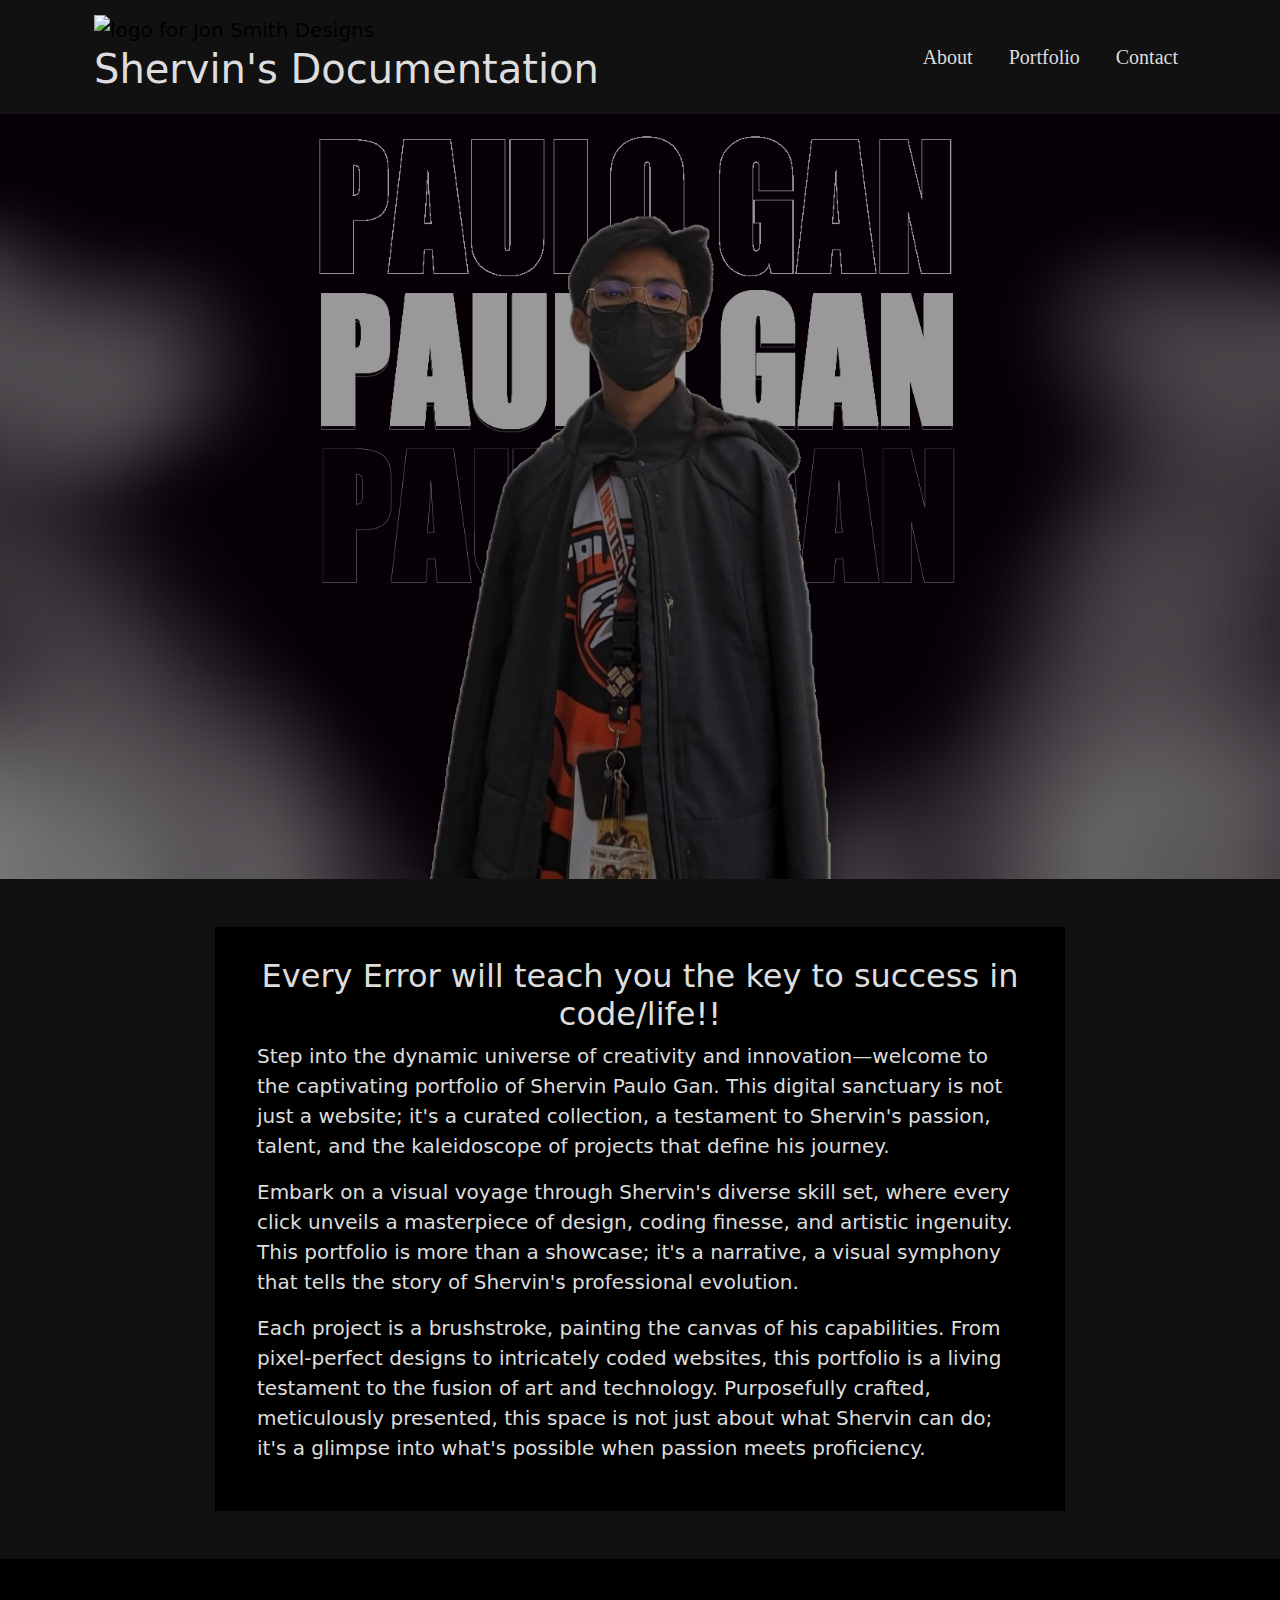
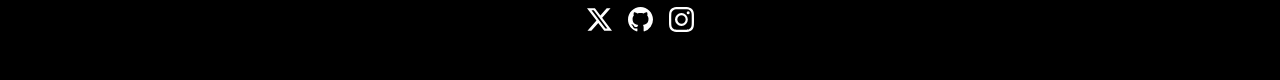
==== index.html @ 14302934 "commit" ====
<!DOCTYPE html>
<html lang="en">
<head>
    <!-- Required meta tags -->
    <meta charset="utf-8">
    <meta name="viewport" content="width=device-width, initial-scale=1">
   
    <!-- Bootstrap CSS -->
<link href="https://cdn.jsdelivr.net/npm/bootstrap@5.3.2/dist/css/bootstrap.min.css" rel="stylesheet" integrity="sha384-T3c6CoIi6uLrA9TneNEoa7RxnatzjcDSCmG1MXxSR1GAsXEV/Dwwykc2MPK8M2HN" crossorigin="anonymous">
    <link href="https://cdn.jsdelivr.net/npm/bootstrap@5.0.1/dist/css/bootstrap.min.css" rel="stylesheet" integrity="sha384-...">
    <link href="./css/custom-starter.css" rel="stylesheet" >
    <link rel="icon" href="./Images/Favicon.png" type="image/x-icon">
   
    <title> Portfolio | Shervin Gan Designs</title>
</head>
<body>
    
    <div class="container">
        <nav class="navbar navbar-expand-lg navbar-light ">
            <div class="container">
                <a class="navbar-brand" href="index.html">
                    <img src="./Images/Logo (2).png" width="300" height="100" alt="logo for Jon Smith Designs">
                    <h1>Shervin's Documentation</h1>
                    <span class="d-none">Shervin Gan Designs</span>
                </a>
                <button class="navbar-toggler bg-body-tertiary"type="button" data-bs-toggle="collapse" data-bs-target="#navbarNav" aria-controls="navbarNav" aria-expanded="false" aria-label="Toggle Navigation">
                    <span class="navbar-toggler-icon"></span>
                </button>
                <div class="collapse navbar-collapse" id="navbarNav">
                    <ul class="navbar-nav ms-auto text-center">
                        <li class="nav-item">
                            <a href="about-starter.html" class="nav-link">About</a>
                        </li>
                        <li class="nav-item">
                            <a href="portfolio-starter.html" class="nav-link">Portfolio</a>
                        </li>
                        <li class="nav-item">
                            <a href="contact-starter.html" class="nav-link">Contact</a>
                        </li>
                    </ul>
                </div>
            </div>
        </nav>
    </div>

    <main>
        <div class="container1" style="background-image: url('Images/cover.jpg');">
            <div class="color-overlay d-flex
             justify-content-center align-items-center">
            </div>
        </div>
        <div class="singleCol mx-auto my-5">
        <div class="container">
        <h2 class="text-center">Every Error will teach you the key to success in code/life!!</h2> 
        <p class="lead">
            Step into the dynamic universe of creativity and innovation—welcome to the captivating portfolio of Shervin Paulo Gan. This digital sanctuary is not just a website; it's a curated collection, a testament to Shervin's passion, talent, and the kaleidoscope of projects that define his journey.
        </p>
        <p class="lead">
            Embark on a visual voyage through Shervin's diverse skill set, where every click unveils a masterpiece of design, coding finesse, and artistic ingenuity. This portfolio is more than a showcase; it's a narrative, a visual symphony that tells the story of Shervin's professional evolution.
        </p>
        <p class="lead">    
            Each project is a brushstroke, painting the canvas of his capabilities. From pixel-perfect designs to intricately coded websites, this portfolio is a living testament to the fusion of art and technology. Purposefully crafted, meticulously presented, this space is not just about what Shervin can do; it's a glimpse into what's possible when passion meets proficiency.
            </p>
        </div>
        </div>
    </main>
    <footer class="py-5">
        <div class="d-flex flex-row justify-content-center">
            <a href="https://twitter.com" class="me-3"><svg xmlns="http://www.w3.org/2000/svg" width="25" height="25" fill="white" class="bi bi-twitter-x" viewBox="0 0 16 16">
  <path d="M12.6.75h2.454l-5.36 6.142L16 15.25h-4.937l-3.867-5.07-4.425 5.07H.316l5.733-6.57L0 .75h5.063l3.495 4.633L12.601.75Zm-.86 13.028h1.36L4.323 2.145H2.865l8.875 11.633Z"/>
</svg></a>
<a href="https://github.com" class="me-3">
<svg xmlns="http://www.w3.org/2000/svg" width="25" height="25" fill="white" class="bi bi-github" viewBox="0 0 16 16">
  <path d="M8 0C3.58 0 0 3.58 0 8c0 3.54 2.29 6.53 5.47 7.59.4.07.55-.17.55-.38 0-.19-.01-.82-.01-1.49-2.01.37-2.53-.49-2.69-.94-.09-.23-.48-.94-.82-1.13-.28-.15-.68-.52-.01-.53.63-.01 1.08.58 1.23.82.72 1.21 1.87.87 2.33.66.07-.52.28-.87.51-1.07-1.78-.2-3.64-.89-3.64-3.95 0-.87.31-1.59.82-2.15-.08-.2-.36-1.02.08-2.12 0 0 .67-.21 2.2.82.64-.18 1.32-.27 2-.27.68 0 1.36.09 2 .27 1.53-1.04 2.2-.82 2.2-.82.44 1.1.16 1.92.08 2.12.51.56.82 1.27.82 2.15 0 3.07-1.87 3.75-3.65 3.95.29.25.54.73.54 1.48 0 1.07-.01 1.93-.01 2.2 0 .21.15.46.55.38A8.012 8.012 0 0 0 16 8c0-4.42-3.58-8-8-8"/>
</svg>
</a>
            <a href="https://instagram.com">
                <svg xmlns="http://www.w3.org/2000/svg" width="25" height="25" fill="white" class="bi bi-instagram" viewBox="0 0 16 16">
  <path d="M8 0C5.829 0 5.556.01 4.703.048 3.85.088 3.269.222 2.76.42a3.917 3.917 0 0 0-1.417.923A3.927 3.927 0 0 0 .42 2.76C.222 3.268.087 3.85.048 4.7.01 5.555 0 5.827 0 8.001c0 2.172.01 2.444.048 3.297.04.852.174 1.433.372 1.942.205.526.478.972.923 1.417.444.445.89.719 1.416.923.51.198 1.09.333 1.942.372C5.555 15.99 5.827 16 8 16s2.444-.01 3.298-.048c.851-.04 1.434-.174 1.943-.372a3.916 3.916 0 0 0 1.416-.923c.445-.445.718-.891.923-1.417.197-.509.332-1.09.372-1.942C15.99 10.445 16 10.173 16 8s-.01-2.445-.048-3.299c-.04-.851-.175-1.433-.372-1.941a3.926 3.926 0 0 0-.923-1.417A3.911 3.911 0 0 0 13.24.42c-.51-.198-1.092-.333-1.943-.372C10.443.01 10.172 0 7.998 0h.003zm-.717 1.442h.718c2.136 0 2.389.007 3.232.046.78.035 1.204.166 1.486.275.373.145.64.319.92.599.28.28.453.546.598.92.11.281.24.705.275 1.485.039.843.047 1.096.047 3.231s-.008 2.389-.047 3.232c-.035.78-.166 1.203-.275 1.485a2.47 2.47 0 0 1-.599.919c-.28.28-.546.453-.92.598-.28.11-.704.24-1.485.276-.843.038-1.096.047-3.232.047s-2.39-.009-3.233-.047c-.78-.036-1.203-.166-1.485-.276a2.478 2.478 0 0 1-.92-.598 2.48 2.48 0 0 1-.6-.92c-.109-.281-.24-.705-.275-1.485-.038-.843-.046-1.096-.046-3.233 0-2.136.008-2.388.046-3.231.036-.78.166-1.204.276-1.486.145-.373.319-.64.599-.92.28-.28.546-.453.92-.598.282-.11.705-.24 1.485-.276.738-.034 1.024-.044 2.515-.045v.002zm4.988 1.328a.96.96 0 1 0 0 1.92.96.96 0 0 0 0-1.92zm-4.27 1.122a4.109 4.109 0 1 0 0 8.217 4.109 4.109 0 0 0 0-8.217zm0 1.441a2.667 2.667 0 1 1 0 5.334 2.667 2.667 0 0 1 0-5.334z"/>
</svg>
            </a>
        </div>
    </footer>

    <!-- Optional JavaScript; choose one of the two! -->
    <!-- Option 1: Bootstrap Bundle with Popper -->
<script src="https://cdn.jsdelivr.net/npm/bootstrap@5.3.2/dist/js/bootstrap.bundle.min.js" integrity="sha384-C6RzsynM9kWDrMNeT87bh95OGNyZPhcTNXj1NW7RuBCsyN/o0jlpcV8Qyq46cDfL" crossorigin="anonymous"></script>
    <script src="https://cdn.jsdelivr.net/npm/bootstrap@5.0.1/dist/js/bootstrap.bundle.min.js" integrity="sha384-..." crossorigin="anonymous"></script>

    <!-- Option 2: Separate Popper and Bootstrap JS -->
    <!--
    <script src="https://cdn.jsdelivr.net/npm/@popperjs/core@2.9.2/dist/umd/popper.min.js" integrity="sha384-..." crossorigin="anonymous"></script>
    <script src="https://cdn.jsdelivr.net/npm/bootstrap@5.0.1/dist/js/bootstrap.min.js" integrity="sha384-..." crossorigin="anonymous"></script>
    -->
</body>
</html>
---- css/custom-starter.css ----
body{
	background-color: #111111;
}
.navbar-toggler-icon {
    background-color: #your-color-code; /* Replace with your desired color code */
    border: 1px solid #your-color-code; /* Add a border if desired */
}
header {
	background: no-repeat center center;
	background-size: cover;
	color: white;
	height: 130px;

}
.container1{
	background: no-repeat center center;
	background-size: cover;
	color: white;
}
.card-title{
	color: #dddddd;
}
h1{
	color: #dddddd;
}
label{
	color: #dddddd;
}
h2 {
	color: #dddddd;
}
p{
	color: #dddddd;
}
.navbar.navbar-light .navbar-nav .nav-link {
    color: #dddddd; 
    margin-left: 20px;
    font-family: segoe ui;
    font-size: 20px;
    font-weight: 500;
}
	.navbar.navbar-light .navbar-nav .nav-link.active{
	color: #ffffff; 
    margin-left: 20px;
    font-family: segoe ui;
    font-size: 23px;
    font-weight: 500;	
	}
.navbar.navbar-light .navbar-nav .nav-link:hover {
    color: #ffffff; 
    margin-left: 20px;
    font-family: segoe ui;
    font-size: 23px;
    font-weight: 500;
}
.color-overlay {
	background-color: rgba(0, 0, 0, 0.4);
	min-height: 85vh;
}
.singleCol{
	border-bottom: 2px solid black;
	max-width: 850px;
	padding: 30px;
	background-color: #000000;
}
footer {
	background-color: #000000;

	color: white;
}
footer a:hover {
	color: white;
}
@media (max-width:  750px){
	.color-overlay{
		min-height: 30vh;
	}
}

.card{
	background-color: #222222;
	border: 2px solid #000000;
}
.card:hover{
	z-index: 1;
	width: 500px;
	height: 500px;
	background-color: #222222;
	border: 2px solid #000000;
}
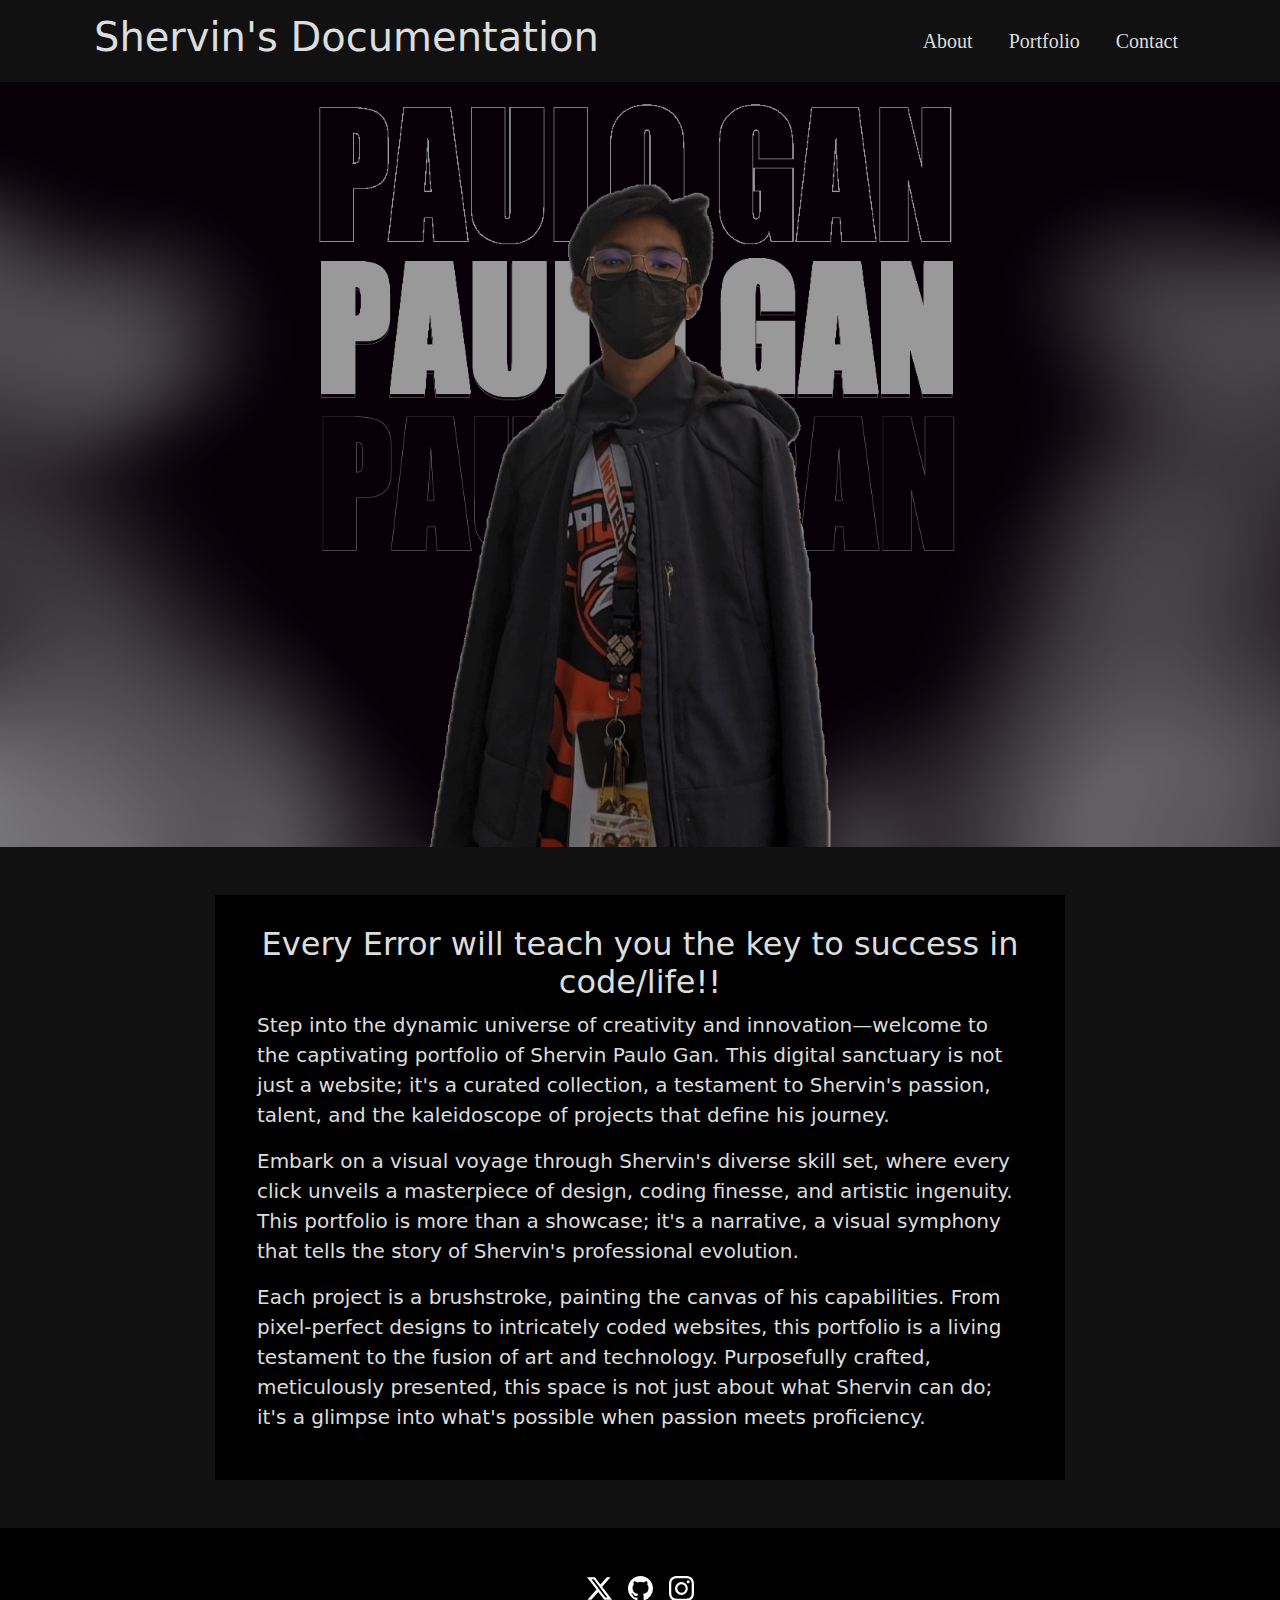
==== commit 69140b22: "Update index.html" ====
--- a/index.html
+++ b/index.html
@@ -19,7 +19,6 @@
         <nav class="navbar navbar-expand-lg navbar-light ">
             <div class="container">
                 <a class="navbar-brand" href="index.html">
-                    <img src="./Images/Logo (2).png" width="300" height="100" alt="logo for Jon Smith Designs">
                     <h1>Shervin's Documentation</h1>
                     <span class="d-none">Shervin Gan Designs</span>
                 </a>
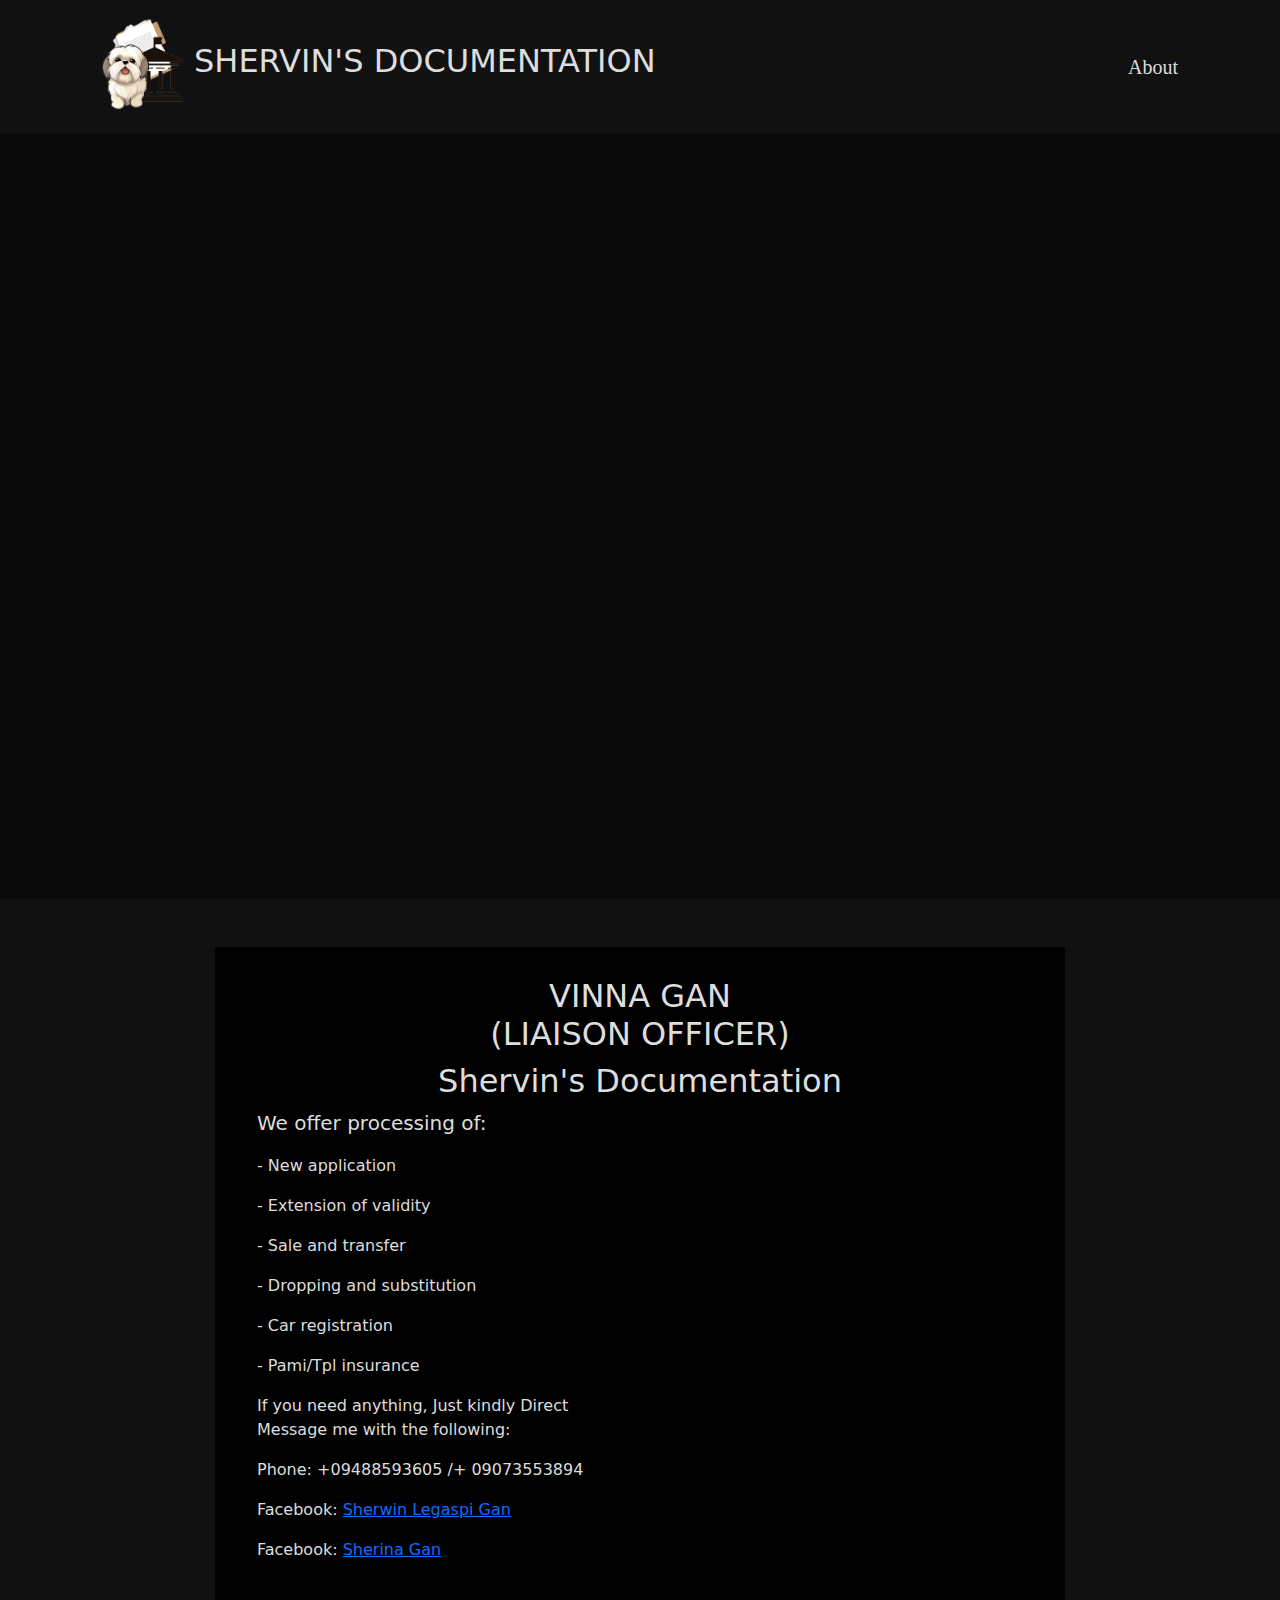
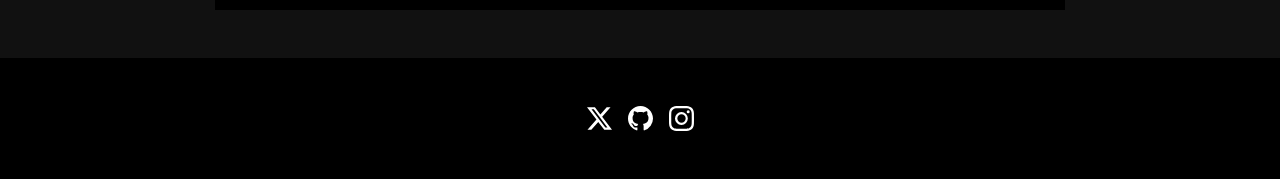
==== commit e8a96fef: "commit" ====
--- a/index.html
+++ b/index.html
@@ -19,7 +19,7 @@
         <nav class="navbar navbar-expand-lg navbar-light ">
             <div class="container">
                 <a class="navbar-brand" href="index.html">
-                    <h1>Shervin's Documentation</h1>
+                    <h2><img src="./Images/About-Paulo.png" width="100" height="100" alt="logo for Jon Smith Designs">SHERVIN'S DOCUMENTATION</h2>
                     <span class="d-none">Shervin Gan Designs</span>
                 </a>
                 <button class="navbar-toggler bg-body-tertiary"type="button" data-bs-toggle="collapse" data-bs-target="#navbarNav" aria-controls="navbarNav" aria-expanded="false" aria-label="Toggle Navigation">
@@ -30,12 +30,7 @@
                         <li class="nav-item">
                             <a href="about-starter.html" class="nav-link">About</a>
                         </li>
-                        <li class="nav-item">
-                            <a href="portfolio-starter.html" class="nav-link">Portfolio</a>
-                        </li>
-                        <li class="nav-item">
-                            <a href="contact-starter.html" class="nav-link">Contact</a>
-                        </li>
+                    
                     </ul>
                 </div>
             </div>
@@ -43,23 +38,35 @@
     </div>
 
     <main>
-        <div class="container1" style="background-image: url('Images/cover.jpg');">
+        <div class="container1" style="background-image: url('Images/COVER.png');">
             <div class="color-overlay d-flex
              justify-content-center align-items-center">
             </div>
         </div>
         <div class="singleCol mx-auto my-5">
         <div class="container">
-        <h2 class="text-center">Every Error will teach you the key to success in code/life!!</h2> 
+        <h2 class="text-center">VINNA GAN <br>(LIAISON OFFICER)</h2> 
+        <H2 class="text-center">Shervin's Documentation</h2> 
         <p class="lead">
-            Step into the dynamic universe of creativity and innovation—welcome to the captivating portfolio of Shervin Paulo Gan. This digital sanctuary is not just a website; it's a curated collection, a testament to Shervin's passion, talent, and the kaleidoscope of projects that define his journey.
+            
+We offer processing of:
+
         </p>
         <p class="lead">
-            Embark on a visual voyage through Shervin's diverse skill set, where every click unveils a masterpiece of design, coding finesse, and artistic ingenuity. This portfolio is more than a showcase; it's a narrative, a visual symphony that tells the story of Shervin's professional evolution.
+            <P>- New application </P>
+            <P>- Extension of validity</P>
+            <P>- Sale and transfer </P>
+            <P>- Dropping and substitution</P>
+            <P>- Car registration </P>
+            <P>- Pami/Tpl insurance</P>
         </p>
-        <p class="lead">    
-            Each project is a brushstroke, painting the canvas of his capabilities. From pixel-perfect designs to intricately coded websites, this portfolio is a living testament to the fusion of art and technology. Purposefully crafted, meticulously presented, this space is not just about what Shervin can do; it's a glimpse into what's possible when passion meets proficiency.
-            </p>
+        <div class="col-md-6">
+            <p>If you need anything, Just kindly Direct Message me with the following:</p>
+            <p>Phone: +09488593605 /+ 09073553894</p>
+            <p>Facebook: <a href="https://www.facebook.com/sherwinlegaspigan">Sherwin Legaspi Gan</a></p>
+            <p>Facebook: <a href="https://www.facebook.com/sherina.cutie">Sherina Gan</a></p>
+        </div>
+      
         </div>
         </div>
     </main>
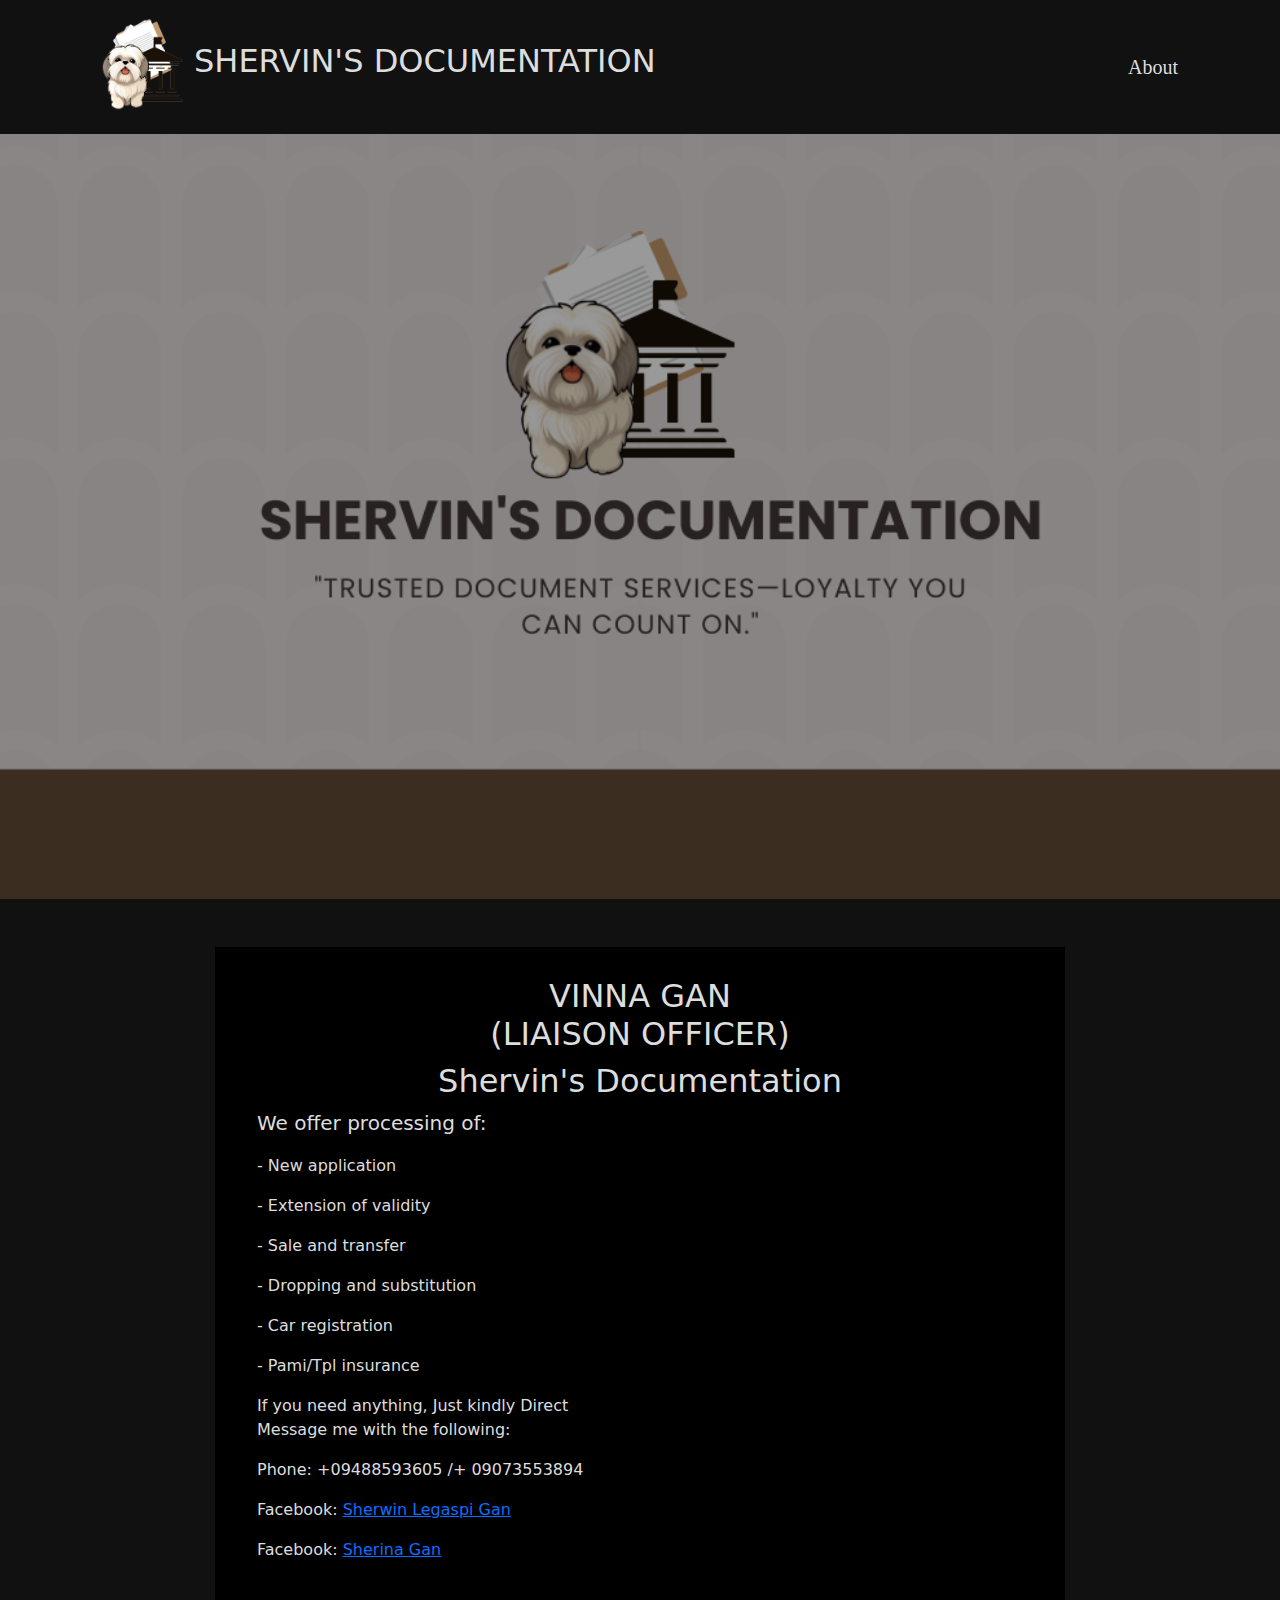
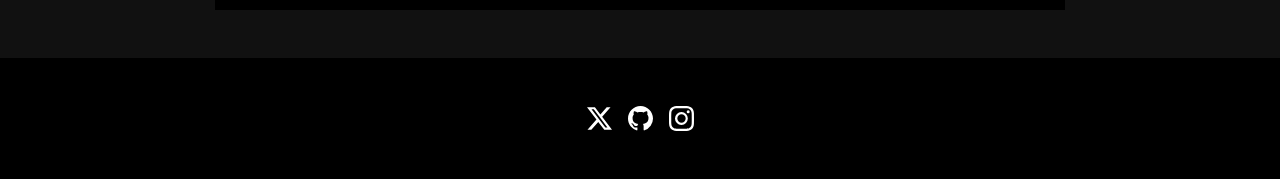
==== commit d8006c96: "Update index.html" ====
--- a/index.html
+++ b/index.html
@@ -38,7 +38,7 @@
     </div>
 
     <main>
-        <div class="container1" style="background-image: url('Images/COVER.png');">
+        <div class="container1" style="background-image: url('Images/cover.png');">
             <div class="color-overlay d-flex
              justify-content-center align-items-center">
             </div>
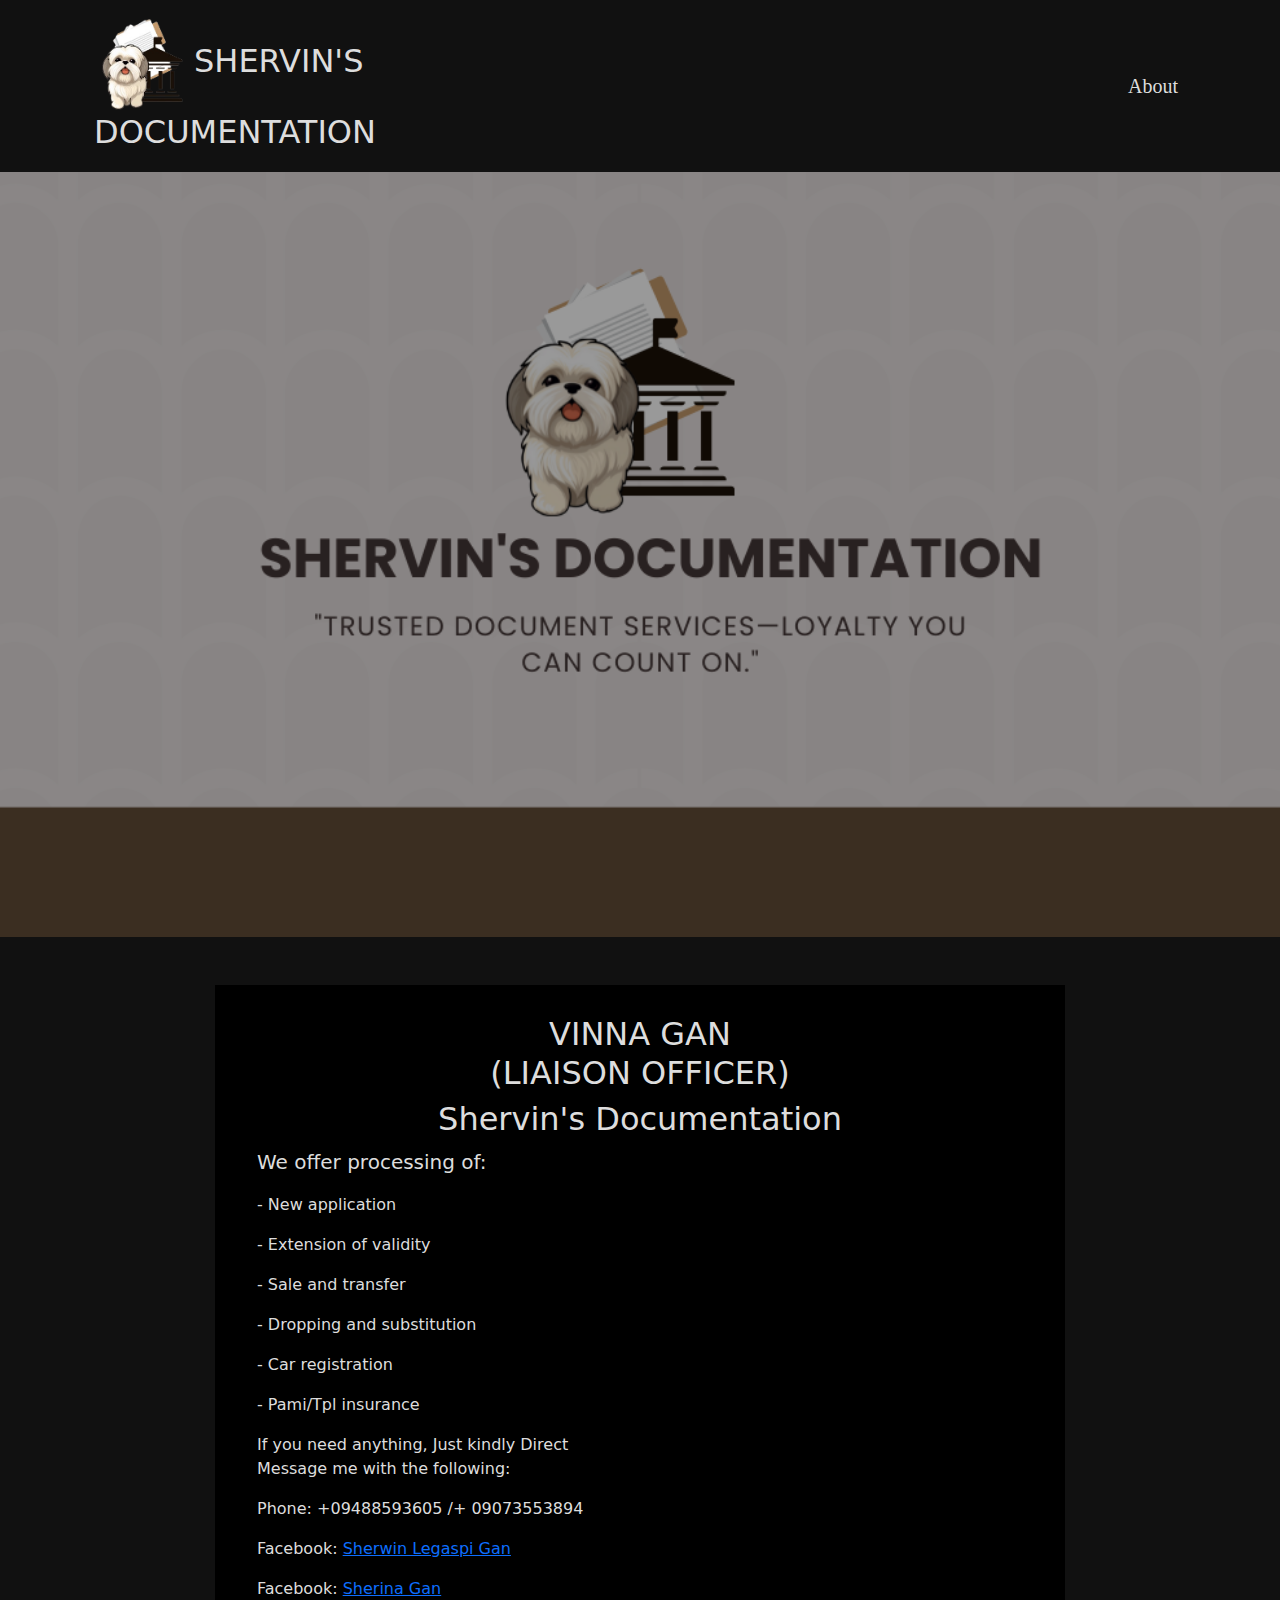
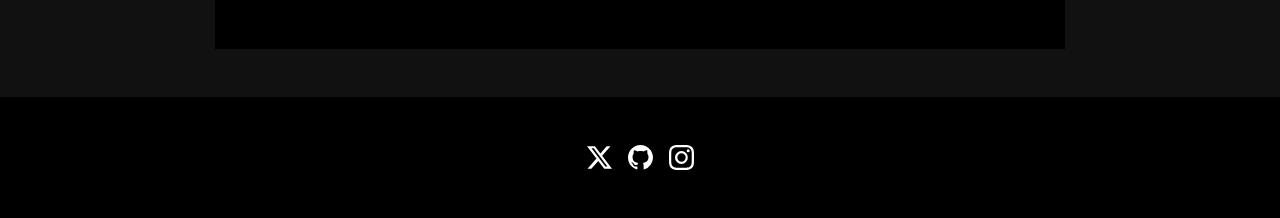
==== commit 372a42b7: "Update index.html" ====
--- a/index.html
+++ b/index.html
@@ -19,7 +19,7 @@
         <nav class="navbar navbar-expand-lg navbar-light ">
             <div class="container">
                 <a class="navbar-brand" href="index.html">
-                    <h2><img src="./Images/About-Paulo.png" width="100" height="100" alt="logo for Jon Smith Designs">SHERVIN'S DOCUMENTATION</h2>
+                    <h2><img src="./Images/About-Paulo.png" width="100" height="100" alt="logo for Jon Smith Designs">SHERVIN'S <br> DOCUMENTATION</h2>
                     <span class="d-none">Shervin Gan Designs</span>
                 </a>
                 <button class="navbar-toggler bg-body-tertiary"type="button" data-bs-toggle="collapse" data-bs-target="#navbarNav" aria-controls="navbarNav" aria-expanded="false" aria-label="Toggle Navigation">
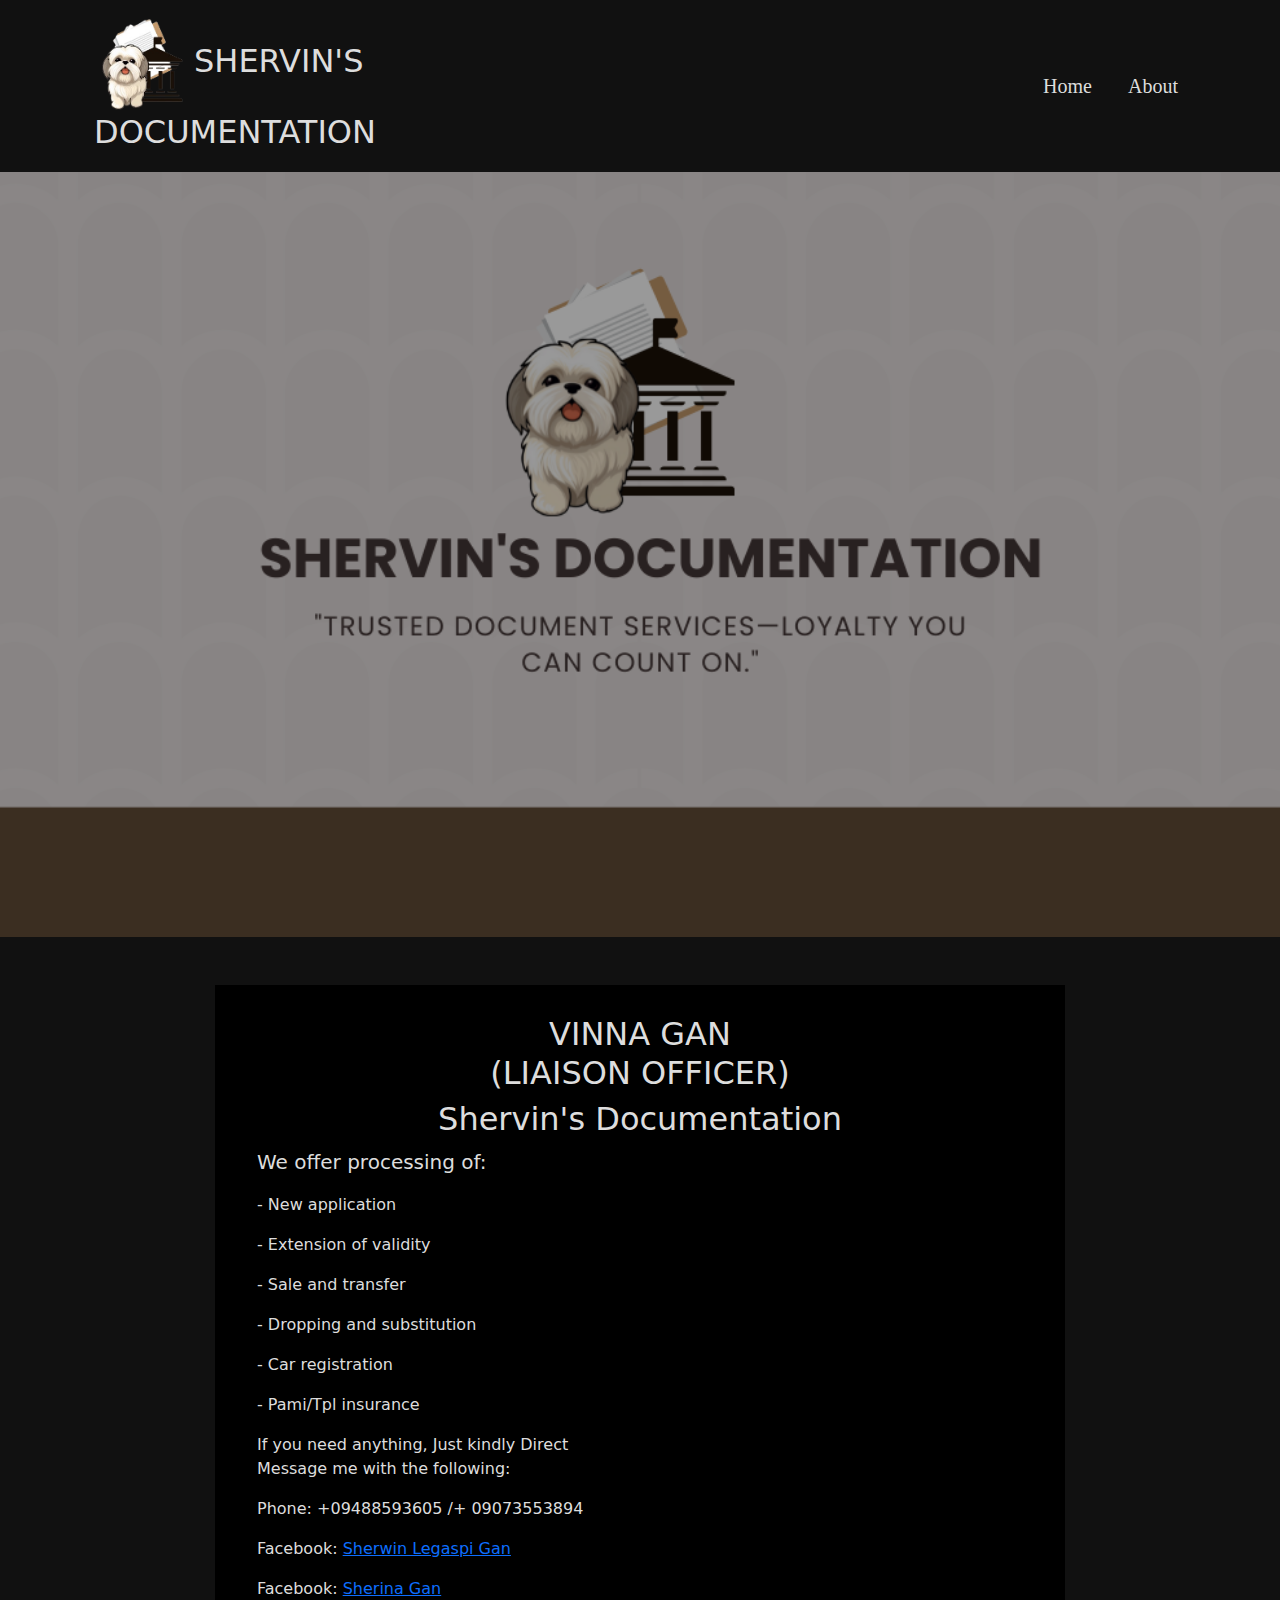
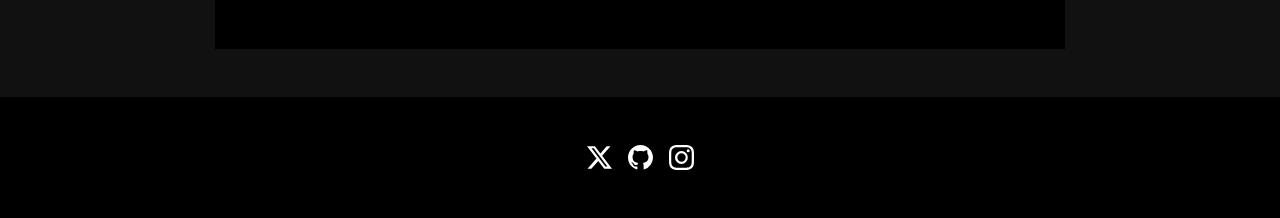
==== commit 2514db60: "commit" ====
--- a/index.html
+++ b/index.html
@@ -27,6 +27,9 @@
                 </button>
                 <div class="collapse navbar-collapse" id="navbarNav">
                     <ul class="navbar-nav ms-auto text-center">
+                        <li class="nav-item">
+                            <a href="index.html" class="nav-link">Home</a>
+                        </li>
                         <li class="nav-item">
                             <a href="about-starter.html" class="nav-link">About</a>
                         </li>
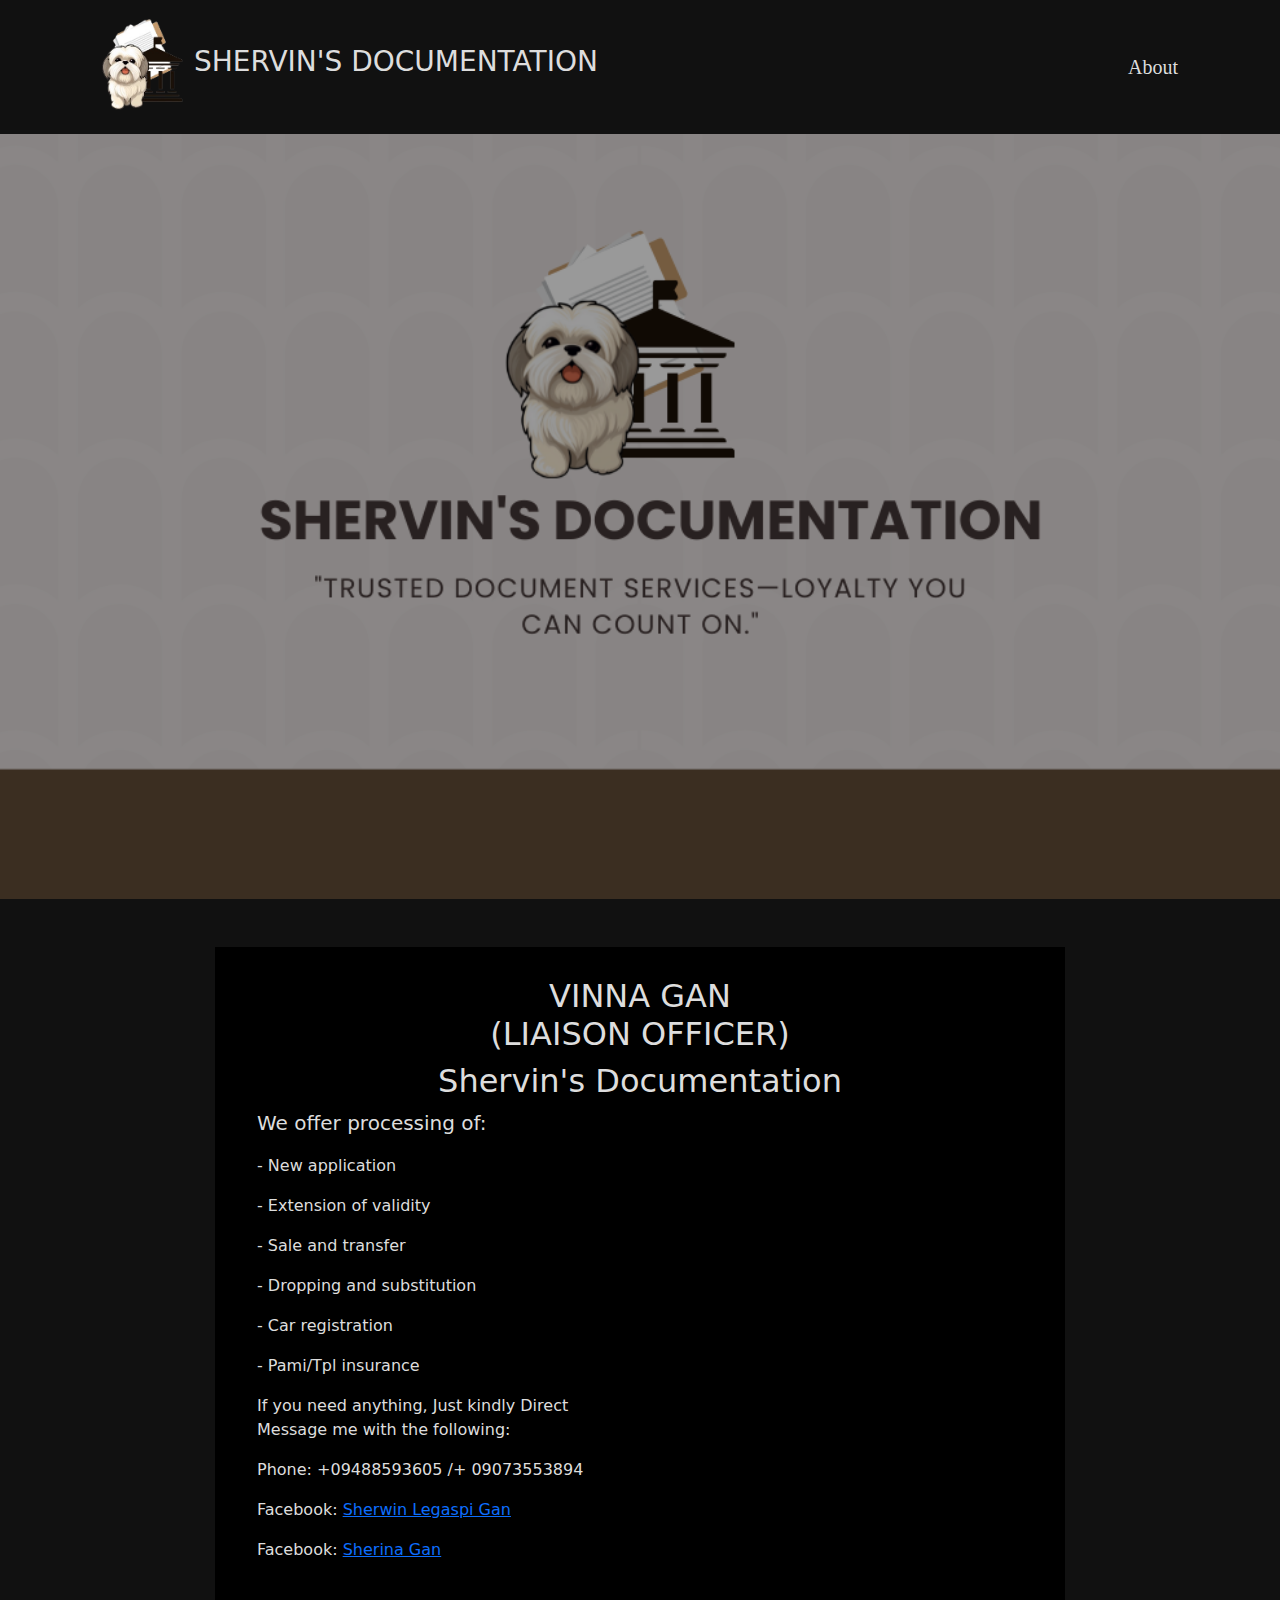
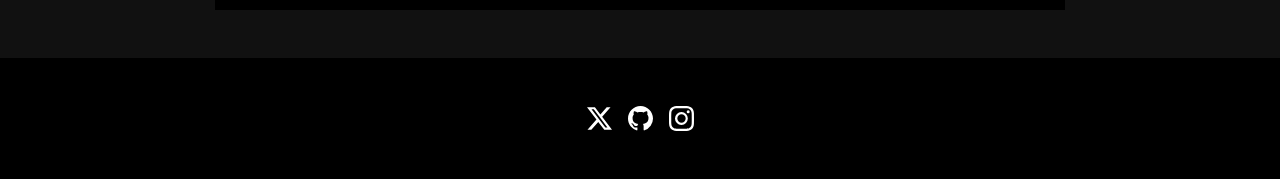
==== commit ea5fef08: "c" ====
--- a/index.html
+++ b/index.html
@@ -19,7 +19,7 @@
         <nav class="navbar navbar-expand-lg navbar-light ">
             <div class="container">
                 <a class="navbar-brand" href="index.html">
-                    <h2><img src="./Images/About-Paulo.png" width="100" height="100" alt="logo for Jon Smith Designs">SHERVIN'S <br> DOCUMENTATION</h2>
+                    <h3><img src="./Images/About-Paulo.png" width="100" height="100" alt="logo for Jon Smith Designs">SHERVIN'S DOCUMENTATION</h3>
                     <span class="d-none">Shervin Gan Designs</span>
                 </a>
                 <button class="navbar-toggler bg-body-tertiary"type="button" data-bs-toggle="collapse" data-bs-target="#navbarNav" aria-controls="navbarNav" aria-expanded="false" aria-label="Toggle Navigation">
@@ -27,9 +27,7 @@
                 </button>
                 <div class="collapse navbar-collapse" id="navbarNav">
                     <ul class="navbar-nav ms-auto text-center">
-                        <li class="nav-item">
-                            <a href="index.html" class="nav-link">Home</a>
-                        </li>
+                        
                         <li class="nav-item">
                             <a href="about-starter.html" class="nav-link">About</a>
                         </li>
--- a/css/custom-starter.css
+++ b/css/custom-starter.css
@@ -11,6 +11,9 @@
 	color: white;
 	height: 130px;
 
+}
+h3{
+	color: #dddddd;
 }
 .container1{
 	background: no-repeat center center;
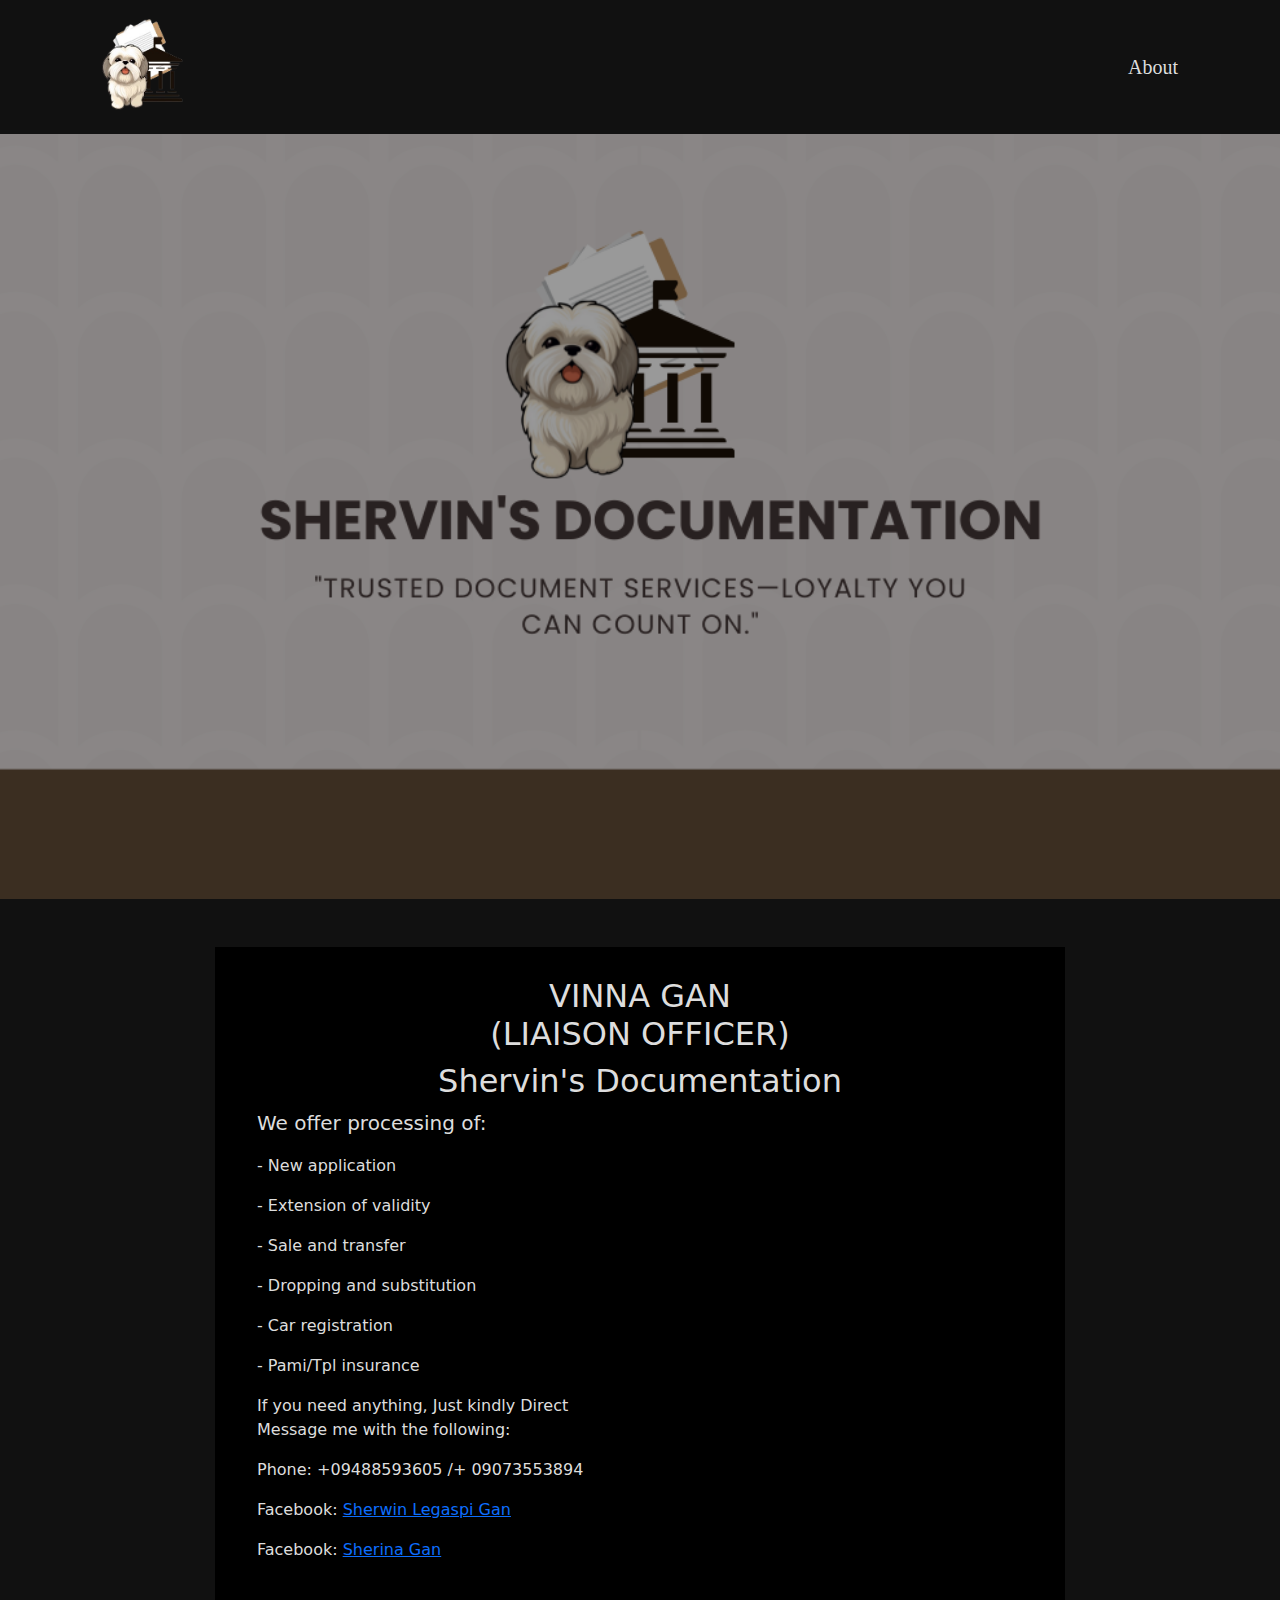
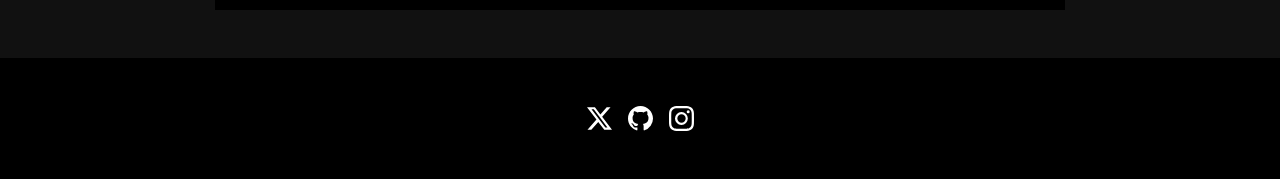
==== commit 53c20bf0: "comit" ====
--- a/index.html
+++ b/index.html
@@ -19,7 +19,7 @@
         <nav class="navbar navbar-expand-lg navbar-light ">
             <div class="container">
                 <a class="navbar-brand" href="index.html">
-                    <h3><img src="./Images/About-Paulo.png" width="100" height="100" alt="logo for Jon Smith Designs">SHERVIN'S DOCUMENTATION</h3>
+                    <h3><img src="./Images/About-Paulo.png" width="100" height="100" alt="logo for Jon Smith Designs"></h3>
                     <span class="d-none">Shervin Gan Designs</span>
                 </a>
                 <button class="navbar-toggler bg-body-tertiary"type="button" data-bs-toggle="collapse" data-bs-target="#navbarNav" aria-controls="navbarNav" aria-expanded="false" aria-label="Toggle Navigation">
